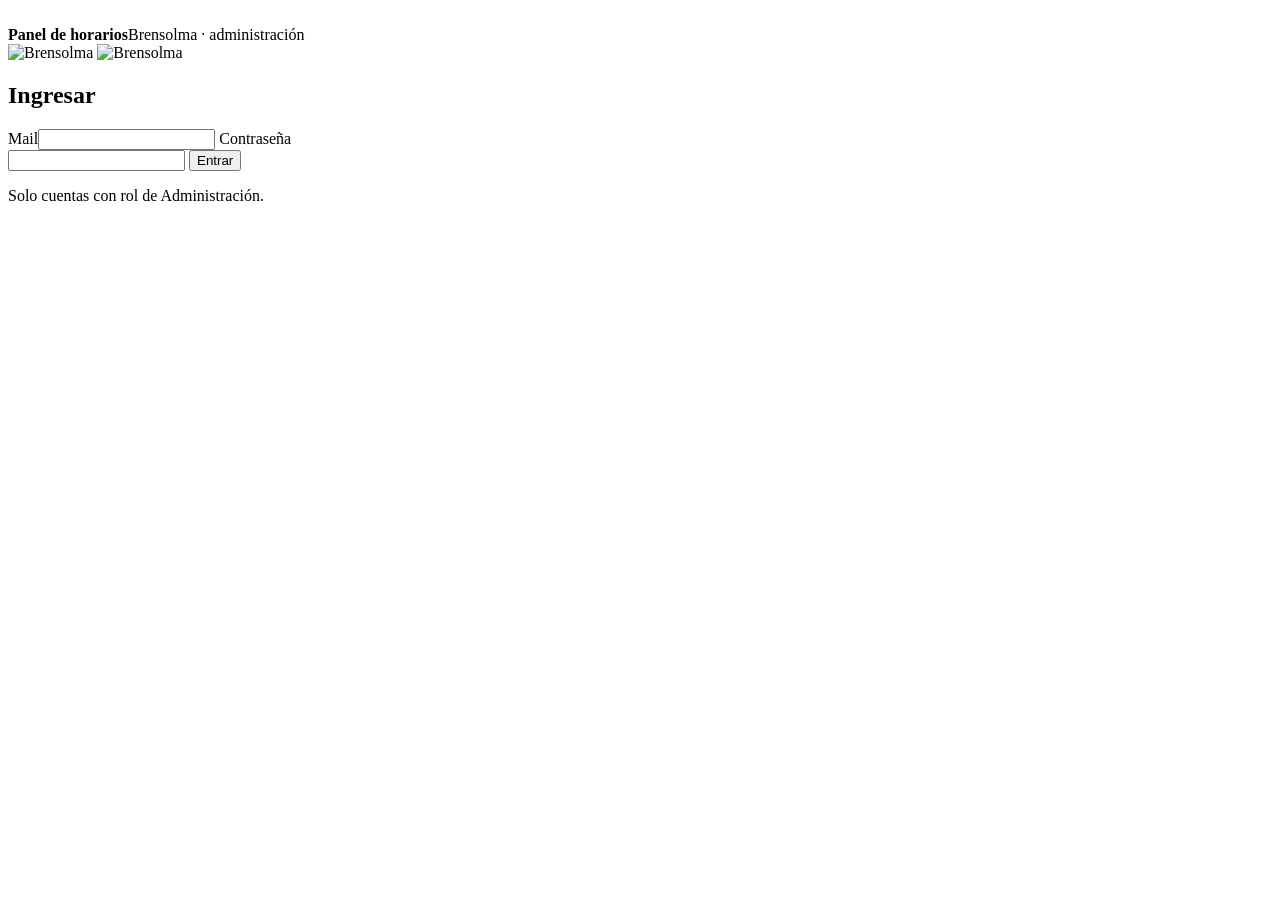
==== admin.html @ cc0cd352 "Agregado de funciones" ====
<!doctype html>
<html lang="es">
<head>
<meta charset="utf-8">
<meta name="viewport" content="width=device-width, initial-scale=1">
<title>Panel de horarios · Brensolma</title>
<meta name="theme-color" content="#ffffff">
<script src="tema.js"></script>
<link rel="icon" href="icono-192.png" type="image/png">
<link rel="stylesheet" href="estilos.css">
</head>
<body>
<header>
  <div class="marca"><img src="casa.png" alt=""><div><strong>Panel de horarios</strong><span>Brensolma · administración</span></div></div>
  <nav><button id="btn-salir" class="chico" type="button" hidden>Salir</button></nav>
</header>
<div id="aviso" class="aviso" hidden></div>

<main class="ancho">
  <div class="tabs" hidden>
    <button class="btn" data-tab="reporte">📊 Reporte</button>
    <button class="btn" data-tab="marcas">✏️ Correcciones</button>
    <button class="btn" data-tab="empleados">👷 Empleados<span id="badge-emp"></span></button>
    <button class="btn" data-tab="viaticos">🧾 Viáticos</button>
    <button class="btn" data-tab="proyectos">📁 Proyectos</button>
    <button class="btn" data-tab="config">⚙️ Configuración</button>
  </div>

  <section id="tab-login">
    <img class="logo-grande solo-claro" style="margin-left:0" src="logo-claro.png" alt="Brensolma">
    <img class="logo-grande solo-oscuro" style="margin-left:0" src="logo-oscuro.png" alt="Brensolma">
    <h1>Ingresar</h1>
    <form id="form-login" style="max-width:380px">
      <label>Mail<input id="email" type="email" required></label>
      <label>Contraseña<input id="pass" type="password" required></label>
      <button class="btn prim" type="submit">Entrar</button>
    </form>
    <p class="nota">Solo cuentas con rol de Administración.</p>
  </section>

  <section id="tab-reporte" hidden>
    <form id="form-reporte" class="fila">
      <label>Desde<input id="desde" type="date" required></label>
      <label>Hasta<input id="hasta" type="date" required></label>
      <label>Empleado<select id="r-empleado" class="sel-empleado" data-todos></select></label>
      <button class="btn prim" type="submit">Ver</button>
      <button class="btn" type="button" id="btn-excel">⬇️ Excel</button>
    </form>
    <div id="resultado" hidden>
      <p id="sin-datos" class="nota" hidden>No hay marcas en ese período.</p>
      <h2>Jornadas</h2>
      <div class="scroll"><table class="tabla">
        <thead><tr><th>Fecha</th><th>Empleado</th><th>Salió casa</th><th>Llegó trabajo</th><th>Salió trabajo</th><th>Llegó casa</th><th>Viaje</th><th>Hs viaje a pagar</th><th>Trabajo (sin almuerzo)</th><th>Extra</th><th>Proyectos / observaciones</th></tr></thead>
        <tbody id="tabla-jornadas"></tbody></table></div>
      <h2>Horas hombre por proyecto</h2>
      <div class="scroll"><table class="tabla"><thead><tr><th>Proyecto</th><th>Total</th><th>Por persona</th></tr></thead>
        <tbody id="tabla-proyectos-horas"></tbody></table></div>
      <h2>Totales por empleado</h2>
      <div class="scroll"><table class="tabla"><thead><tr><th>Empleado</th><th>Días</th><th>Trabajo (sin almuerzo)</th><th>Extra</th><th>Viaje total</th><th>Hs viaje a pagar</th></tr></thead>
        <tbody id="tabla-empleados-tot"></tbody></table></div>
    </div>
  </section>

  <section id="tab-marcas" hidden>
    <form id="form-buscar-marcas" class="fila">
      <label>Fecha<input id="m-fecha" type="date" required></label>
      <label>Empleado<select id="m-empleado" class="sel-empleado" data-todos></select></label>
      <button class="btn prim" type="submit">Ver marcas</button>
    </form>
    <p id="sin-marcas" class="nota" hidden>Sin marcas.</p>
    <div class="scroll"><table class="tabla"><thead><tr><th>Hora</th><th>Empleado</th><th>Marca</th><th>Ubicación</th><th></th></tr></thead>
      <tbody id="tabla-marcas"></tbody></table></div>
    <h2>Agregar una marca olvidada</h2>
    <p class="nota">Usa la fecha y el empleado de arriba. Queda registrado que fue cargada a mano y por qué.</p>
    <form id="form-agregar-marca" class="fila">
      <label>Hora<input id="m-hora" type="time" required></label>
      <label>Marca<select id="m-tipo">
        <option value="salida_casa">🏠 Salió de casa</option><option value="llegada_trabajo">📍 Llegó al trabajo</option>
        <option value="inicio">🔧 Arrancó a trabajar</option><option value="cambio">🔁 Cambió de proyecto</option><option value="fin">✅ Terminó de trabajar</option>
        <option value="salida_trabajo">🚗 Salió del trabajo</option><option value="llegada_casa">🏠 Llegó a casa</option><option value="no_voy_casa">🚫 No volvió a casa</option></select></label>
      <label>Proyecto (si arrancó o cambió)<select id="m-proyecto"></select></label>
      <label>Lugar (si llegó o salió)<input id="m-lugar"></label>
      <label>Motivo<input id="m-motivo" placeholder="Ej. se quedó sin batería" required></label>
      <button class="btn prim" type="submit">Agregar</button>
    </form>
  </section>

  <section id="tab-empleados" hidden>
    <p class="nota">Los empleados se registran solos desde la app. Acá los activás y les cargás la dirección de su casa (solo administración puede cargarla o cambiarla).</p>
    <div class="scroll"><table class="tabla"><thead><tr><th>Empleado</th><th>Estado</th><th>Casa</th><th>DNI (planilla)</th><th>Paga mesas a cuenta</th><th>Planillas</th><th>Rol</th></tr></thead>
      <tbody id="tabla-empleados"></tbody></table></div>
  </section>

  <section id="tab-viaticos" hidden>
    <form id="form-viaticos" class="fila">
      <label>Semana (cualquier día)<input id="v-fecha" type="date" required></label>
      <button class="btn prim" type="submit">Ver</button>
    </form>
    <div class="scroll"><table class="tabla"><thead><tr><th>Empleado</th><th>Almuerzos</th><th>Otros</th><th>Total</th><th>Comprobantes</th><th></th></tr></thead>
      <tbody id="tabla-viaticos"></tbody></table></div>
    <h2>Planillas mensuales</h2>
    <form id="form-mensuales" class="fila">
      <label>Mes<input id="m-mes" type="month" required></label>
      <button class="btn prim" type="submit">Ver</button>
    </form>
    <div class="scroll"><table class="tabla"><thead><tr><th>Empleado</th><th>Planilla</th><th></th></tr></thead>
      <tbody id="tabla-mensuales"></tbody></table></div>
    <h2>Detalle de la semana</h2>
    <div class="scroll"><table class="tabla"><thead><tr><th>Día</th><th>Empleado</th><th>Tipo</th><th>Planilla</th><th>Ticket</th><th>Proyecto</th><th>Descripción</th><th>Foto</th></tr></thead>
      <tbody id="tabla-viaticos-det"></tbody></table></div>
  </section>

  <section id="tab-proyectos" hidden>
    <form id="form-proyecto" class="fila">
      <label>Proyecto (nº o nombre)<input id="p-nombre" required placeholder="P-2045"></label>
      <label>Cliente<input id="p-cliente" placeholder="YPF"></label>
      <button class="btn prim" type="submit">Agregar</button>
    </form>
    <p class="nota">¿Muchos de una vez? Subí un Excel con las columnas <b>Proyecto</b>, <b>Cliente</b> y, si querés, <b>Dirección</b> o <b>Coordenadas</b>.
      Los que ya existen se actualizan.
      <button type="button" class="btn peq" id="btn-importar">📥 Importar Excel</button>
      <button type="button" class="btn peq" id="btn-modelo">Bajar modelo</button>
      <input type="file" id="archivo-proyectos" accept=".xlsx,.xls,.csv" hidden></p>
    <input id="buscar-proyectos" type="search" placeholder="🔎 Buscar proyecto o cliente…" style="max-width:420px;margin-bottom:10px">
    <div class="scroll"><table class="tabla"><thead><tr><th>Proyecto</th><th>Cliente</th><th>Dirección</th><th></th></tr></thead>
      <tbody id="tabla-proyectos"></tbody></table></div>
  </section>

  <section id="tab-config" hidden>
    <h2>Apariencia (en esta compu)</h2>
    <div class="selector-tema" style="max-width:420px" role="group" aria-label="Tema">
      <button type="button" data-tema="auto">Automático</button>
      <button type="button" data-tema="claro">☀️ Claro</button>
      <button type="button" data-tema="oscuro">🌙 Oscuro</button>
    </div>
    <form id="form-config" style="max-width:520px">
      <h2>Brensolma</h2>
      <div class="fila"><label>Latitud<input id="c-lat" inputmode="decimal"></label><label>Longitud<input id="c-lng" inputmode="decimal"></label></div>
      <p><button type="button" class="btn" id="btn-ubic-bsm">📍 Usar mi ubicación actual (estando en Brensolma)</button></p>
      <label>Radio de Brensolma (m)<input id="c-radioBrensolmaM" type="number"></label>
      <label>Radio de la casa (m)<input id="c-radioCasaM" type="number"></label>
      <h2>Horas</h2>
      <label>Jornada normal con almuerzo incluido (min) — lo que pase es extra<input id="c-jornadaMin" type="number"></label>
      <label>Almuerzo que se descuenta de las horas trabajadas (min)<input id="c-almuerzoMin" type="number"></label>
      <label>Viaje incluido en el sueldo por día (min)<input id="c-viajeIncluidoMin" type="number"></label>
      <label>El excedente de viaje se paga cada (min)<input id="c-bloqueViajeMin" type="number"></label>
      <label>…como (horas)<input id="c-horasPorBloque" type="number" step="0.25"></label>
      <label>Bloque incompleto<select id="c-redondeo"><option value="abajo">No cuenta (solo bloques completos)</option><option value="arriba">Cuenta como bloque entero</option></select></label>
      <button class="btn prim" type="submit">Guardar</button>
    </form>
  </section>
</main>
<dialog id="dlg-casa">
  <h2 id="casa-titulo">Casa</h2>
  <p class="nota">Escribí la dirección (calle, número y localidad) o pegá las coordenadas de Google Maps (mantené apretado sobre la casa y copiá los números).</p>
  <div class="fila">
    <label>Dirección o coordenadas<input id="casa-dir" placeholder="Ej. Pasco 1234, Remedios de Escalada"></label>
    <button id="casa-buscar" type="button" class="btn">Buscar</button>
  </div>
  <div id="casa-resultados"></div>
  <p class="nota">Abrí "ver en el mapa" y revisá que el punto caiga en el lugar correcto. Si queda corrido, pegá las coordenadas exactas.</p>
  <div class="fila">
    <button id="casa-guardar" type="button" class="btn prim" disabled>Guardar casa</button>
    <button id="casa-cancelar" type="button" class="btn">Cancelar</button>
  </div>
</dialog>
<script src="config.js"></script>
<script type="module" src="admin.js"></script>
</body>
</html>
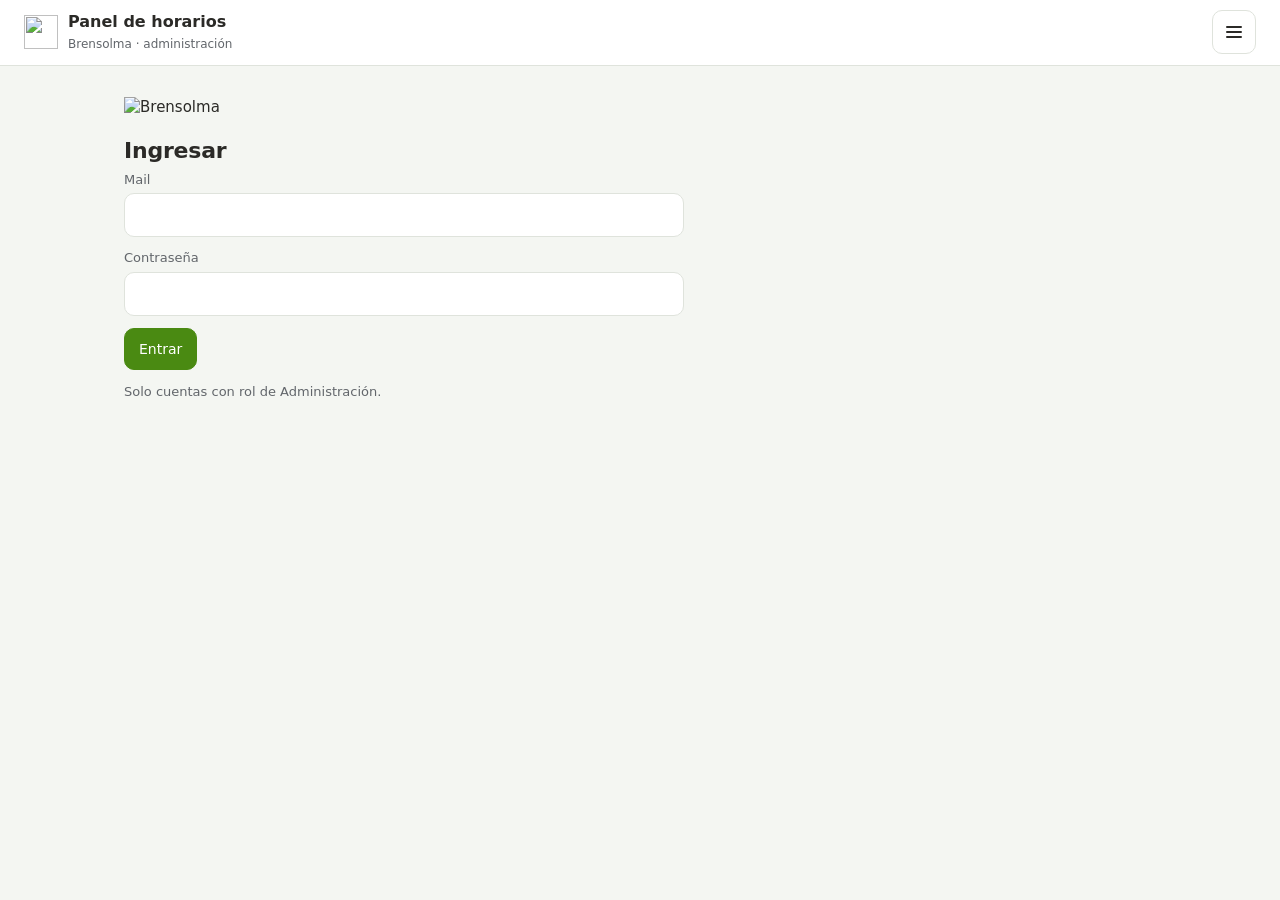
==== commit 5748b54f: "Nuevo panel Admin" ====
--- a/admin.html
+++ b/admin.html
@@ -7,96 +7,200 @@
 <meta name="theme-color" content="#ffffff">
 <script src="tema.js"></script>
 <link rel="icon" href="icono-192.png" type="image/png">
-<link rel="stylesheet" href="estilos.css">
+<link rel="stylesheet" href="admin.css">
 </head>
 <body>
-<header>
-  <div class="marca"><img src="casa.png" alt=""><div><strong>Panel de horarios</strong><span>Brensolma · administración</span></div></div>
-  <nav><button id="btn-salir" class="chico" type="button" hidden>Salir</button></nav>
+<header class="cab">
+  <a class="marca" href="#/"><img src="casa.png" alt=""><div><strong>Panel de horarios</strong><span>Brensolma · administración</span></div></a>
+  <button id="btn-menu" class="btn-menu" type="button" aria-label="Menú" aria-expanded="false" hidden>
+    <svg width="22" height="22" viewBox="0 0 22 22" fill="none" stroke="currentColor" stroke-width="2" stroke-linecap="round"><path d="M4 6h14M4 11h14M4 16h14"/></svg>
+  </button>
+  <nav id="menu" class="menu" hidden>
+    <a href="#/proyectos"><svg width="20" height="20" viewBox="0 0 20 20" fill="none" stroke="currentColor" stroke-width="1.8" stroke-linejoin="round"><path d="M3 6h5l2 2h7v9H3z"/></svg><div>Proyectos<small>Agregar, importar Excel, direcciones</small></div></a>
+    <a href="#/direcciones"><svg width="20" height="20" viewBox="0 0 20 20" fill="none" stroke="currentColor" stroke-width="1.8" stroke-linecap="round"><path d="M10 18s6-5.3 6-10a6 6 0 1 0-12 0c0 4.7 6 10 6 10z"/><circle cx="10" cy="8" r="2"/></svg><div>Direcciones<small>Casas de los empleados y Brensolma</small></div></a>
+    <a href="#/reporte"><svg width="20" height="20" viewBox="0 0 20 20" fill="none" stroke="currentColor" stroke-width="1.8" stroke-linecap="round"><path d="M3 17V9M8 17V4M13 17v-6M18 17V7"/></svg><div>Reporte general<small>Horas por proyecto y por persona</small></div></a>
+    <a href="#/viaticos"><svg width="20" height="20" viewBox="0 0 20 20" fill="none" stroke="currentColor" stroke-width="1.8" stroke-linejoin="round"><path d="M5 2h10v16l-2.5-1.5L10 18l-2.5-1.5L5 18z"/><path d="M8 7h4M8 10h4"/></svg><div>Viáticos de todos<small>Semana y planillas mensuales</small></div></a>
+    <a href="#/config"><svg width="20" height="20" viewBox="0 0 20 20" fill="none" stroke="currentColor" stroke-width="1.8"><circle cx="10" cy="10" r="2.5"/><path d="M10 2v3M10 15v3M2 10h3M15 10h3M4.3 4.3l2.1 2.1M13.6 13.6l2.1 2.1M4.3 15.7l2.1-2.1M13.6 6.4l2.1-2.1"/></svg><div>Configuración<small>Horas, radios, tema</small></div></a>
+    <hr>
+    <button id="btn-salir" type="button">Salir</button>
+  </nav>
 </header>
 <div id="aviso" class="aviso" hidden></div>
 
-<main class="ancho">
-  <div class="tabs" hidden>
-    <button class="btn" data-tab="reporte">📊 Reporte</button>
-    <button class="btn" data-tab="marcas">✏️ Correcciones</button>
-    <button class="btn" data-tab="empleados">👷 Empleados<span id="badge-emp"></span></button>
-    <button class="btn" data-tab="viaticos">🧾 Viáticos</button>
-    <button class="btn" data-tab="proyectos">📁 Proyectos</button>
-    <button class="btn" data-tab="config">⚙️ Configuración</button>
-  </div>
-
-  <section id="tab-login">
-    <img class="logo-grande solo-claro" style="margin-left:0" src="logo-claro.png" alt="Brensolma">
-    <img class="logo-grande solo-oscuro" style="margin-left:0" src="logo-oscuro.png" alt="Brensolma">
+<main>
+  <!-- Ingreso -->
+  <section id="v-login" class="vista angosta">
+    <img class="logo-grande solo-claro" src="logo-claro.png" alt="Brensolma">
+    <img class="logo-grande solo-oscuro" src="logo-oscuro.png" alt="Brensolma">
     <h1>Ingresar</h1>
-    <form id="form-login" style="max-width:380px">
-      <label>Mail<input id="email" type="email" required></label>
-      <label>Contraseña<input id="pass" type="password" required></label>
+    <form id="form-login">
+      <label>Mail<input id="email" type="email" autocomplete="username" required></label>
+      <label>Contraseña<input id="pass" type="password" autocomplete="current-password" required></label>
       <button class="btn prim" type="submit">Entrar</button>
     </form>
     <p class="nota">Solo cuentas con rol de Administración.</p>
   </section>
 
-  <section id="tab-reporte" hidden>
+  <!-- Inicio: empleados -->
+  <section id="v-empleados" class="vista" hidden>
+    <h1>Empleados</h1>
+    <p class="sub">Tocá un empleado para ver sus horarios, viáticos y datos.</p>
+    <div class="barra">
+      <input id="buscar-emp" class="buscar" type="search" placeholder="Buscar empleado">
+      <div class="filtros" role="group" aria-label="Filtro">
+        <button type="button" class="filtro" data-filtro="todos" aria-pressed="true">Todos</button>
+        <button type="button" class="filtro" data-filtro="trabajando" aria-pressed="false">Trabajando hoy</button>
+        <button type="button" class="filtro" data-filtro="pendientes" aria-pressed="false">Pendientes</button>
+      </div>
+    </div>
+    <div id="lista-emp"></div>
+  </section>
+
+  <!-- Un empleado -->
+  <section id="v-empleado" class="vista" hidden>
+    <a class="volver" href="#/">‹ Empleados</a>
+    <div class="cab-emp"><div id="e-av" class="av grande"></div><div><h1 id="e-nombre"></h1><p id="e-sub" class="sub"></p></div></div>
+    <div class="tabs" role="tablist">
+      <button type="button" data-tab="resumen" aria-selected="true">Resumen</button>
+      <button type="button" data-tab="horarios" aria-selected="false">Horarios</button>
+      <button type="button" data-tab="viaticos" aria-selected="false">Viáticos</button>
+      <button type="button" data-tab="datos" aria-selected="false">Datos</button>
+    </div>
+
+    <div id="t-resumen" class="tab">
+      <div class="cols">
+        <div class="carta"><h3 id="r-mes-titulo">Este mes</h3><div id="r-numeros" class="numeros"></div>
+          <h3 class="sep">Hoy</h3><div id="r-hoy"></div></div>
+        <div class="carta"><h3>Viáticos</h3><div id="r-viaticos"></div>
+          <h3 class="sep">Datos</h3><div id="r-datos"></div></div>
+      </div>
+    </div>
+
+    <div id="t-horarios" class="tab" hidden>
+      <form id="form-e-jornadas" class="fila">
+        <label>Desde<input id="e-desde" type="date" required></label>
+        <label>Hasta<input id="e-hasta" type="date" required></label>
+        <button class="btn prim" type="submit">Ver</button>
+        <button class="btn" type="button" id="e-excel">Descargar Excel</button>
+      </form>
+      <div id="e-totales" class="numeros"></div>
+      <div class="scroll"><table class="tabla"><thead><tr><th>Fecha</th><th>Salió casa</th><th>Llegó trabajo</th><th>Salió trabajo</th><th>Llegó casa</th><th>Viaje</th><th>Hs viaje a pagar</th><th>Trabajo (sin almuerzo)</th><th>Extra</th><th>Proyectos / observaciones</th></tr></thead>
+        <tbody id="e-jornadas"></tbody></table></div>
+
+      <h2>Marcas de un día</h2>
+      <form id="form-e-marcas" class="fila">
+        <label>Fecha<input id="e-fecha" type="date" required></label>
+        <button class="btn" type="submit">Ver marcas</button>
+      </form>
+      <div class="scroll"><table class="tabla"><thead><tr><th>Hora</th><th>Marca</th><th>Ubicación</th><th></th></tr></thead>
+        <tbody id="e-marcas"></tbody></table></div>
+      <h2>Agregar una marca olvidada</h2>
+      <p class="nota">Se carga en la fecha de arriba. Queda registrado que fue cargada a mano y por qué.</p>
+      <form id="form-e-agregar" class="fila">
+        <label>Hora<input id="a-hora" type="time" required></label>
+        <label>Marca<select id="a-tipo"></select></label>
+        <label>Proyecto (si arrancó o cambió)<select id="a-proyecto"></select></label>
+        <label>Lugar (si llegó o salió)<input id="a-lugar"></label>
+        <label>Motivo<input id="a-motivo" placeholder="Ej. se quedó sin batería" required></label>
+        <button class="btn prim" type="submit">Agregar</button>
+      </form>
+    </div>
+
+    <div id="t-viaticos" class="tab" hidden>
+      <form id="form-e-semana" class="fila">
+        <label>Semana (cualquier día)<input id="e-semana" type="date" required></label>
+        <button class="btn prim" type="submit">Ver</button>
+        <button class="btn" type="button" id="e-bajar-semanal">Descargar planilla semanal</button>
+      </form>
+      <div class="scroll"><table class="tabla"><thead><tr><th>Día</th><th>Tipo</th><th>Planilla</th><th>Monto</th><th>Proyecto</th><th>Descripción</th><th>Comprobante</th></tr></thead>
+        <tbody id="e-gastos"></tbody></table></div>
+      <h2>Planilla mensual</h2>
+      <form id="form-e-mes" class="fila">
+        <label>Mes<input id="e-mes" type="month" required></label>
+        <button class="btn prim" type="submit">Ver</button>
+        <button class="btn" type="button" id="e-bajar-mensual">Descargar planilla mensual</button>
+      </form>
+      <div class="scroll"><table class="tabla"><thead><tr><th>Día</th><th>Tipo</th><th>Monto</th><th>Descripción</th><th>Comprobante</th></tr></thead>
+        <tbody id="e-gastos-mes"></tbody></table></div>
+    </div>
+
+    <div id="t-datos" class="tab" hidden>
+      <div class="carta angosta" id="e-datos"></div>
+    </div>
+  </section>
+
+  <!-- Menú: proyectos -->
+  <section id="v-proyectos" class="vista" hidden>
+    <a class="volver" href="#/">‹ Empleados</a>
+    <h1>Proyectos</h1>
+    <form id="form-proyecto" class="fila">
+      <label>Proyecto (nº o nombre)<input id="p-nombre" required placeholder="20260303-1066"></label>
+      <label>Cliente<input id="p-cliente" placeholder="YPF"></label>
+      <button class="btn prim" type="submit">Agregar</button>
+    </form>
+    <p class="nota">¿Muchos de una vez? Subí un Excel con las columnas <b>Proyecto</b>, <b>Cliente</b> y, si querés, <b>Dirección</b> o <b>Coordenadas</b>. Los que ya existen se actualizan.</p>
+    <div class="fila">
+      <button type="button" class="btn" id="btn-importar">Importar Excel</button>
+      <button type="button" class="btn" id="btn-modelo">Bajar modelo</button>
+      <input type="file" id="archivo-proyectos" accept=".xlsx,.xls,.csv" hidden>
+    </div>
+    <input id="buscar-proyectos" class="buscar" type="search" placeholder="Buscar proyecto o cliente">
+    <div class="scroll"><table class="tabla"><thead><tr><th>Proyecto</th><th>Cliente</th><th>Dirección</th><th></th></tr></thead>
+      <tbody id="tabla-proyectos"></tbody></table></div>
+  </section>
+
+  <!-- Menú: direcciones -->
+  <section id="v-direcciones" class="vista" hidden>
+    <a class="volver" href="#/">‹ Empleados</a>
+    <h1>Direcciones</h1>
+    <h2>Brensolma</h2>
+    <form id="form-brensolma" class="fila">
+      <label>Latitud<input id="c-lat" inputmode="decimal"></label>
+      <label>Longitud<input id="c-lng" inputmode="decimal"></label>
+      <button type="button" class="btn" id="btn-ubic-bsm">Usar mi ubicación (estando en Brensolma)</button>
+      <button class="btn prim" type="submit">Guardar</button>
+    </form>
+    <p class="nota" id="bsm-mapa"></p>
+    <h2>Casas de los empleados</h2>
+    <p class="nota">Solo administración puede cargar o cambiar la casa de cada uno.</p>
+    <div class="scroll"><table class="tabla"><thead><tr><th>Empleado</th><th>Casa</th><th></th></tr></thead>
+      <tbody id="tabla-casas"></tbody></table></div>
+  </section>
+
+  <!-- Menú: reporte general -->
+  <section id="v-reporte" class="vista" hidden>
+    <a class="volver" href="#/">‹ Empleados</a>
+    <h1>Reporte general</h1>
     <form id="form-reporte" class="fila">
       <label>Desde<input id="desde" type="date" required></label>
       <label>Hasta<input id="hasta" type="date" required></label>
-      <label>Empleado<select id="r-empleado" class="sel-empleado" data-todos></select></label>
+      <label>Empleado<select id="r-empleado"></select></label>
       <button class="btn prim" type="submit">Ver</button>
-      <button class="btn" type="button" id="btn-excel">⬇️ Excel</button>
+      <button class="btn" type="button" id="btn-excel">Descargar Excel</button>
     </form>
     <div id="resultado" hidden>
       <p id="sin-datos" class="nota" hidden>No hay marcas en ese período.</p>
-      <h2>Jornadas</h2>
-      <div class="scroll"><table class="tabla">
-        <thead><tr><th>Fecha</th><th>Empleado</th><th>Salió casa</th><th>Llegó trabajo</th><th>Salió trabajo</th><th>Llegó casa</th><th>Viaje</th><th>Hs viaje a pagar</th><th>Trabajo (sin almuerzo)</th><th>Extra</th><th>Proyectos / observaciones</th></tr></thead>
-        <tbody id="tabla-jornadas"></tbody></table></div>
       <h2>Horas hombre por proyecto</h2>
       <div class="scroll"><table class="tabla"><thead><tr><th>Proyecto</th><th>Total</th><th>Por persona</th></tr></thead>
         <tbody id="tabla-proyectos-horas"></tbody></table></div>
       <h2>Totales por empleado</h2>
       <div class="scroll"><table class="tabla"><thead><tr><th>Empleado</th><th>Días</th><th>Trabajo (sin almuerzo)</th><th>Extra</th><th>Viaje total</th><th>Hs viaje a pagar</th></tr></thead>
         <tbody id="tabla-empleados-tot"></tbody></table></div>
-    </div>
-  </section>
-
-  <section id="tab-marcas" hidden>
-    <form id="form-buscar-marcas" class="fila">
-      <label>Fecha<input id="m-fecha" type="date" required></label>
-      <label>Empleado<select id="m-empleado" class="sel-empleado" data-todos></select></label>
-      <button class="btn prim" type="submit">Ver marcas</button>
-    </form>
-    <p id="sin-marcas" class="nota" hidden>Sin marcas.</p>
-    <div class="scroll"><table class="tabla"><thead><tr><th>Hora</th><th>Empleado</th><th>Marca</th><th>Ubicación</th><th></th></tr></thead>
-      <tbody id="tabla-marcas"></tbody></table></div>
-    <h2>Agregar una marca olvidada</h2>
-    <p class="nota">Usa la fecha y el empleado de arriba. Queda registrado que fue cargada a mano y por qué.</p>
-    <form id="form-agregar-marca" class="fila">
-      <label>Hora<input id="m-hora" type="time" required></label>
-      <label>Marca<select id="m-tipo">
-        <option value="salida_casa">🏠 Salió de casa</option><option value="llegada_trabajo">📍 Llegó al trabajo</option>
-        <option value="inicio">🔧 Arrancó a trabajar</option><option value="cambio">🔁 Cambió de proyecto</option><option value="fin">✅ Terminó de trabajar</option>
-        <option value="salida_trabajo">🚗 Salió del trabajo</option><option value="llegada_casa">🏠 Llegó a casa</option><option value="no_voy_casa">🚫 No volvió a casa</option></select></label>
-      <label>Proyecto (si arrancó o cambió)<select id="m-proyecto"></select></label>
-      <label>Lugar (si llegó o salió)<input id="m-lugar"></label>
-      <label>Motivo<input id="m-motivo" placeholder="Ej. se quedó sin batería" required></label>
-      <button class="btn prim" type="submit">Agregar</button>
-    </form>
-  </section>
-
-  <section id="tab-empleados" hidden>
-    <p class="nota">Los empleados se registran solos desde la app. Acá los activás y les cargás la dirección de su casa (solo administración puede cargarla o cambiarla).</p>
-    <div class="scroll"><table class="tabla"><thead><tr><th>Empleado</th><th>Estado</th><th>Casa</th><th>DNI (planilla)</th><th>Paga mesas a cuenta</th><th>Planillas</th><th>Rol</th></tr></thead>
-      <tbody id="tabla-empleados"></tbody></table></div>
-  </section>
-
-  <section id="tab-viaticos" hidden>
+      <h2>Jornadas</h2>
+      <div class="scroll"><table class="tabla"><thead><tr><th>Fecha</th><th>Empleado</th><th>Salió casa</th><th>Llegó trabajo</th><th>Salió trabajo</th><th>Llegó casa</th><th>Viaje</th><th>Hs viaje a pagar</th><th>Trabajo (sin almuerzo)</th><th>Extra</th><th>Proyectos / observaciones</th></tr></thead>
+        <tbody id="tabla-jornadas"></tbody></table></div>
+    </div>
+  </section>
+
+  <!-- Menú: viáticos de todos -->
+  <section id="v-viaticos" class="vista" hidden>
+    <a class="volver" href="#/">‹ Empleados</a>
+    <h1>Viáticos de todos</h1>
     <form id="form-viaticos" class="fila">
       <label>Semana (cualquier día)<input id="v-fecha" type="date" required></label>
       <button class="btn prim" type="submit">Ver</button>
     </form>
-    <div class="scroll"><table class="tabla"><thead><tr><th>Empleado</th><th>Almuerzos</th><th>Otros</th><th>Total</th><th>Comprobantes</th><th></th></tr></thead>
+    <div class="scroll"><table class="tabla"><thead><tr><th>Empleado</th><th>Almuerzos</th><th>Estacionamiento</th><th>Total semanal</th><th>Comprobantes</th><th></th></tr></thead>
       <tbody id="tabla-viaticos"></tbody></table></div>
     <h2>Planillas mensuales</h2>
     <form id="form-mensuales" class="fila">
@@ -106,41 +210,26 @@
     <div class="scroll"><table class="tabla"><thead><tr><th>Empleado</th><th>Planilla</th><th></th></tr></thead>
       <tbody id="tabla-mensuales"></tbody></table></div>
     <h2>Detalle de la semana</h2>
-    <div class="scroll"><table class="tabla"><thead><tr><th>Día</th><th>Empleado</th><th>Tipo</th><th>Planilla</th><th>Ticket</th><th>Proyecto</th><th>Descripción</th><th>Foto</th></tr></thead>
+    <div class="scroll"><table class="tabla"><thead><tr><th>Día</th><th>Empleado</th><th>Tipo</th><th>Planilla</th><th>Monto</th><th>Proyecto</th><th>Descripción</th><th>Comprobante</th></tr></thead>
       <tbody id="tabla-viaticos-det"></tbody></table></div>
   </section>
 
-  <section id="tab-proyectos" hidden>
-    <form id="form-proyecto" class="fila">
-      <label>Proyecto (nº o nombre)<input id="p-nombre" required placeholder="P-2045"></label>
-      <label>Cliente<input id="p-cliente" placeholder="YPF"></label>
-      <button class="btn prim" type="submit">Agregar</button>
-    </form>
-    <p class="nota">¿Muchos de una vez? Subí un Excel con las columnas <b>Proyecto</b>, <b>Cliente</b> y, si querés, <b>Dirección</b> o <b>Coordenadas</b>.
-      Los que ya existen se actualizan.
-      <button type="button" class="btn peq" id="btn-importar">📥 Importar Excel</button>
-      <button type="button" class="btn peq" id="btn-modelo">Bajar modelo</button>
-      <input type="file" id="archivo-proyectos" accept=".xlsx,.xls,.csv" hidden></p>
-    <input id="buscar-proyectos" type="search" placeholder="🔎 Buscar proyecto o cliente…" style="max-width:420px;margin-bottom:10px">
-    <div class="scroll"><table class="tabla"><thead><tr><th>Proyecto</th><th>Cliente</th><th>Dirección</th><th></th></tr></thead>
-      <tbody id="tabla-proyectos"></tbody></table></div>
-  </section>
-
-  <section id="tab-config" hidden>
+  <!-- Menú: configuración -->
+  <section id="v-config" class="vista angosta" hidden>
+    <a class="volver" href="#/">‹ Empleados</a>
+    <h1>Configuración</h1>
     <h2>Apariencia (en esta compu)</h2>
-    <div class="selector-tema" style="max-width:420px" role="group" aria-label="Tema">
+    <div class="selector-tema" role="group" aria-label="Tema">
       <button type="button" data-tema="auto">Automático</button>
-      <button type="button" data-tema="claro">☀️ Claro</button>
-      <button type="button" data-tema="oscuro">🌙 Oscuro</button>
-    </div>
-    <form id="form-config" style="max-width:520px">
-      <h2>Brensolma</h2>
-      <div class="fila"><label>Latitud<input id="c-lat" inputmode="decimal"></label><label>Longitud<input id="c-lng" inputmode="decimal"></label></div>
-      <p><button type="button" class="btn" id="btn-ubic-bsm">📍 Usar mi ubicación actual (estando en Brensolma)</button></p>
+      <button type="button" data-tema="claro">Claro</button>
+      <button type="button" data-tema="oscuro">Oscuro</button>
+    </div>
+    <form id="form-config">
+      <h2>Ubicación</h2>
       <label>Radio de Brensolma (m)<input id="c-radioBrensolmaM" type="number"></label>
       <label>Radio de la casa (m)<input id="c-radioCasaM" type="number"></label>
       <h2>Horas</h2>
-      <label>Jornada normal con almuerzo incluido (min) — lo que pase es extra<input id="c-jornadaMin" type="number"></label>
+      <label>Jornada normal con almuerzo incluido (min). Lo que pase es extra<input id="c-jornadaMin" type="number"></label>
       <label>Almuerzo que se descuenta de las horas trabajadas (min)<input id="c-almuerzoMin" type="number"></label>
       <label>Viaje incluido en el sueldo por día (min)<input id="c-viajeIncluidoMin" type="number"></label>
       <label>El excedente de viaje se paga cada (min)<input id="c-bloqueViajeMin" type="number"></label>
@@ -150,6 +239,7 @@
     </form>
   </section>
 </main>
+
 <dialog id="dlg-casa">
   <h2 id="casa-titulo">Casa</h2>
   <p class="nota">Escribí la dirección (calle, número y localidad) o pegá las coordenadas de Google Maps (mantené apretado sobre la casa y copiá los números).</p>
@@ -160,7 +250,7 @@
   <div id="casa-resultados"></div>
   <p class="nota">Abrí "ver en el mapa" y revisá que el punto caiga en el lugar correcto. Si queda corrido, pegá las coordenadas exactas.</p>
   <div class="fila">
-    <button id="casa-guardar" type="button" class="btn prim" disabled>Guardar casa</button>
+    <button id="casa-guardar" type="button" class="btn prim" disabled>Guardar</button>
     <button id="casa-cancelar" type="button" class="btn">Cancelar</button>
   </div>
 </dialog>
--- a/admin.css
+++ b/admin.css
@@ -0,0 +1,111 @@
+/* Panel de administración (independiente de la app de los técnicos). */
+:root{--verde:#4a8a12;--verde-marca:#78be20;--verde-suave:#eaf4df;--verde-oscuro:#2f5e0a;--ambar:#9a5d07;--ambar-suave:#fdf1dc;
+  --rojo:#c0392b;--fondo:#f4f6f2;--carta:#fff;--texto:#2b2a27;--suave:#62666b;--borde:#dfe3dc;--linea:#eef0ec;--gris-suave:#eef0ec;color-scheme:light}
+@media (prefers-color-scheme:dark){:root:not([data-tema=claro]){--fondo:#121511;--carta:#1c211a;--texto:#ecefe9;--suave:#a3aa9f;--borde:#2f372c;--linea:#262d24;
+  --verde:#5f9e22;--verde-suave:#263420;--verde-oscuro:#b6e08a;--ambar:#f0b55a;--ambar-suave:#3a2c14;--gris-suave:#262d24;color-scheme:dark}}
+[data-tema=oscuro]{--fondo:#121511;--carta:#1c211a;--texto:#ecefe9;--suave:#a3aa9f;--borde:#2f372c;--linea:#262d24;
+  --verde:#5f9e22;--verde-suave:#263420;--verde-oscuro:#b6e08a;--ambar:#f0b55a;--ambar-suave:#3a2c14;--gris-suave:#262d24;color-scheme:dark}
+.solo-oscuro{display:none}
+[data-tema=oscuro] .solo-oscuro{display:block}[data-tema=oscuro] .solo-claro{display:none}
+@media (prefers-color-scheme:dark){:root:not([data-tema=claro]) .solo-oscuro{display:block}:root:not([data-tema=claro]) .solo-claro{display:none}}
+
+*{box-sizing:border-box}
+body{margin:0;font:15px/1.45 "Inter",system-ui,-apple-system,"Segoe UI",Roboto,sans-serif;background:var(--fondo);color:var(--texto);-webkit-font-smoothing:antialiased}
+a{color:var(--verde)}
+.cab{position:sticky;top:0;z-index:5;display:flex;align-items:center;justify-content:space-between;gap:12px;padding:10px 24px;background:var(--carta);box-shadow:0 1px 0 var(--borde)}
+.marca{display:flex;align-items:center;gap:10px;color:var(--texto);text-decoration:none}
+.marca img{width:34px;height:34px;object-fit:contain}
+.marca strong{display:block;font-size:16px}.marca span{font-size:12px;color:var(--suave)}
+.btn-menu{width:44px;height:44px;border:1px solid var(--borde);border-radius:10px;background:var(--carta);color:var(--texto);display:grid;place-items:center;cursor:pointer}
+.menu{position:absolute;right:24px;top:62px;width:290px;background:var(--carta);border:1px solid var(--borde);border-radius:12px;box-shadow:0 12px 32px #0000001f;padding:6px}
+.menu a,.menu button{display:flex;gap:12px;align-items:center;width:100%;padding:12px;border-radius:8px;color:var(--texto);text-decoration:none;font:inherit;font-size:14px;background:none;border:0;text-align:left;cursor:pointer}
+.menu a:hover,.menu button:hover{background:var(--fondo)}
+.menu svg{color:var(--suave);flex:none}.menu small{display:block;color:var(--suave);font-size:12px}
+.menu hr{border:0;border-top:1px solid var(--borde);margin:6px}
+
+main{max-width:1080px;margin:0 auto;padding:24px}
+.angosta{max-width:560px}
+h1{font-size:22px;margin:0 0 4px;letter-spacing:-.01em}
+h2{font-size:15px;margin:28px 0 10px}
+h3{font-size:15px;margin:0 0 12px}h3.sep{margin-top:20px}
+.sub{color:var(--suave);margin:0 0 16px;font-size:14px}
+.nota{color:var(--suave);font-size:13px}
+.alerta{color:var(--rojo);font-size:12px}
+.logo-grande{height:64px;margin:8px 0 16px}
+
+label{display:block;font-size:13px;color:var(--suave);flex:1 1 160px}
+input,select{display:block;width:100%;margin-top:4px;padding:10px 12px;font:inherit;font-size:15px;border:1px solid var(--borde);border-radius:10px;background:var(--carta);color:var(--texto)}
+input[type=checkbox]{display:inline;width:auto;margin:0 8px 0 0}
+.fila{display:flex;flex-wrap:wrap;gap:8px;align-items:end;margin-bottom:12px}
+form:not(.fila) label{margin-bottom:12px}
+.btn{padding:10px 14px;border-radius:10px;border:1px solid var(--borde);background:var(--carta);color:var(--texto);font:inherit;font-size:14px;cursor:pointer;min-height:42px}
+.btn.prim{background:var(--verde);border-color:var(--verde);color:#fff}
+.btn.peq{padding:6px 10px;font-size:13px;min-height:0}
+.btn:disabled{opacity:.5;cursor:default}
+.aviso{position:sticky;top:72px;z-index:6;max-width:1032px;margin:10px auto 0;padding:12px 14px;border-radius:12px;background:#2f6fb0;color:#fff;font-weight:600;box-shadow:0 8px 24px #0002}
+.aviso.ok{background:var(--verde)}.aviso.error{background:var(--rojo)}
+
+/* lista de empleados */
+.barra{display:flex;gap:8px;flex-wrap:wrap;margin-bottom:8px}
+.buscar{flex:1;min-width:220px;margin:0 0 12px;padding-left:38px;background:var(--carta) url("data:image/svg+xml,%3Csvg xmlns='http://www.w3.org/2000/svg' width='18' height='18' fill='none' stroke='%2362666b' stroke-width='2' stroke-linecap='round'%3E%3Ccircle cx='8' cy='8' r='6'/%3E%3Cpath d='m13 13 4 4'/%3E%3C/svg%3E") 12px center no-repeat}
+.barra .buscar{margin:0}
+.filtros{display:flex;gap:8px;flex-wrap:wrap}
+.filtro{padding:9px 14px;border:1px solid var(--borde);border-radius:999px;background:var(--carta);font:inherit;font-size:14px;color:var(--suave);cursor:pointer}
+.filtro[aria-pressed=true]{background:var(--verde);border-color:var(--verde);color:#fff}
+.grupo{font-size:12px;letter-spacing:.06em;text-transform:uppercase;color:var(--suave);margin:20px 0 8px;font-weight:600}
+.grilla{display:grid;grid-template-columns:repeat(auto-fill,minmax(300px,1fr));gap:10px}
+.emp{display:flex;align-items:center;gap:12px;background:var(--carta);border:1px solid var(--borde);border-radius:12px;padding:14px 16px;min-height:72px;color:var(--texto);text-decoration:none}
+.emp:hover{border-color:var(--verde-marca)}
+.emp .info{flex:1;min-width:0}.emp b{display:block;font-weight:600}.emp small{display:block;color:var(--suave);font-size:13px}
+.emp .estado{display:inline-block;margin-top:6px}
+.chev{color:var(--suave);font-size:20px;opacity:.6}
+.av{width:40px;height:40px;border-radius:50%;background:var(--verde-suave);color:var(--verde-oscuro);display:grid;place-items:center;font-weight:600;font-size:14px;flex:none}
+.av.grande{width:52px;height:52px;font-size:18px}
+.estado{font-size:12px;padding:3px 8px;border-radius:999px;background:var(--gris-suave);color:var(--suave)}
+.estado.trab{background:var(--verde-suave);color:var(--verde-oscuro)}
+.estado.pend{background:var(--ambar-suave);color:var(--ambar)}
+.vacio{color:var(--suave);padding:24px;text-align:center;background:var(--carta);border:1px dashed var(--borde);border-radius:12px}
+
+/* un empleado */
+.volver{display:inline-flex;gap:6px;color:var(--verde);font-weight:500;margin-bottom:12px;font-size:14px;text-decoration:none}
+.cab-emp{display:flex;align-items:center;gap:14px;margin-bottom:12px}.cab-emp .sub{margin:0}
+.tabs{display:flex;gap:4px;border-bottom:1px solid var(--borde);margin-bottom:16px;overflow-x:auto}
+.tabs button{padding:10px 14px;font:inherit;font-size:14px;color:var(--suave);background:none;border:0;border-bottom:2px solid transparent;cursor:pointer;white-space:nowrap}
+.tabs button[aria-selected=true]{color:var(--texto);border-color:var(--verde);font-weight:600}
+.cols{display:grid;grid-template-columns:1fr 1fr;gap:16px}
+.carta{background:var(--carta);border:1px solid var(--borde);border-radius:12px;padding:16px}
+.dato{display:flex;justify-content:space-between;align-items:center;gap:12px;padding:9px 0;border-top:1px solid var(--linea);font-size:14px}
+.dato:first-child{border-top:0}
+.dato>span:first-child{color:var(--suave)}
+.dato .valor{text-align:right}
+.numeros{display:grid;grid-template-columns:repeat(auto-fit,minmax(110px,1fr));gap:8px;margin-bottom:12px}
+.numeros div{background:var(--fondo);border-radius:10px;padding:10px}
+.numeros b{display:block;font-size:20px}.numeros small{color:var(--suave);font-size:12px}
+.lista-hoy{width:100%;border-collapse:collapse;font-size:14px}
+.lista-hoy td{padding:8px 0;border-top:1px solid var(--linea);vertical-align:top}.lista-hoy td:first-child{width:64px;color:var(--suave)}
+.campo{padding:12px 0;border-top:1px solid var(--linea)}.campo:first-child{border-top:0}
+.campo>span{display:block;font-size:13px;color:var(--suave);margin-bottom:6px}
+.campo label{color:var(--texto);font-size:14px;display:flex;align-items:center;margin-top:8px}
+
+.scroll{overflow:auto;max-width:100%;border:1px solid var(--borde);border-radius:10px;background:var(--carta)}
+.tabla{width:100%;border-collapse:collapse;font-size:14px}
+.tabla th,.tabla td{border-bottom:1px solid var(--linea);padding:9px 10px;text-align:left;vertical-align:top}
+.tabla th{position:sticky;top:0;background:var(--carta);font-size:12px;font-weight:500;color:var(--suave)}
+.tabla tr:last-child td{border-bottom:0}
+.tabla small{color:var(--suave)}
+
+.selector-tema{display:flex;gap:8px;margin-bottom:8px}
+.selector-tema button{flex:1;padding:10px;border:1px solid var(--borde);border-radius:10px;background:var(--carta);color:var(--texto);font:inherit;cursor:pointer}
+.selector-tema button[aria-pressed=true]{border-color:var(--verde);background:var(--verde-suave);color:var(--verde-oscuro);font-weight:600}
+
+dialog{border:0;border-radius:16px;padding:20px;width:min(92vw,520px);background:var(--carta);color:var(--texto);box-shadow:0 20px 60px #0004}
+dialog::backdrop{background:#0006}
+dialog h2{margin-top:0}
+.resultado{padding:8px 0;border-top:1px solid var(--linea);font-size:14px}
+
+@media (max-width:700px){
+  main{padding:16px}.cab{padding:10px 16px}.cols{grid-template-columns:1fr}
+  .menu{right:16px;left:16px;width:auto}.aviso{margin:10px 16px 0}
+}
+#e-totales div{background:var(--carta);border:1px solid var(--borde)}
+.campo .fila{margin:0;align-items:center}
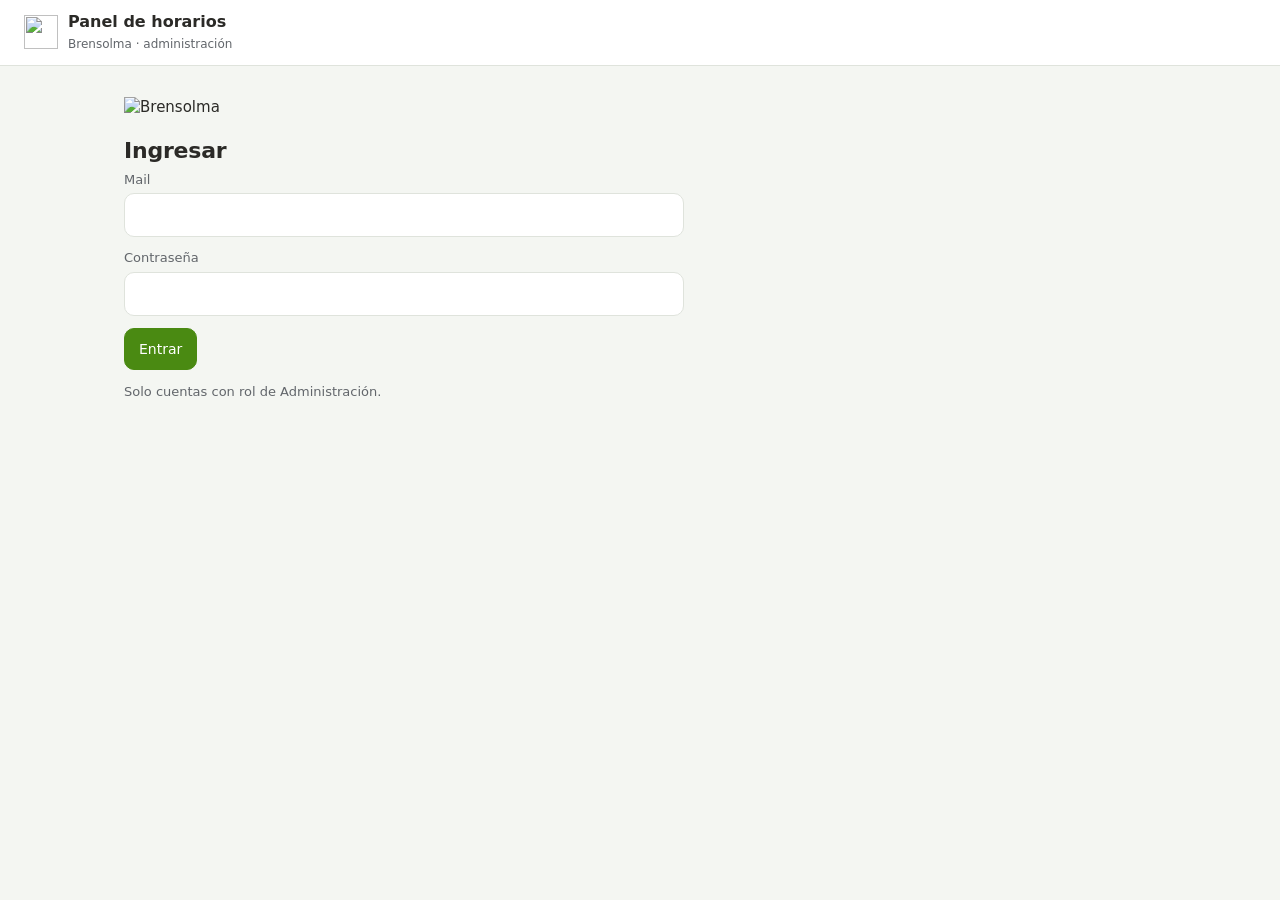
==== commit 603f0837: "arreglo" ====
--- a/admin.html
+++ b/admin.html
@@ -82,9 +82,10 @@
         <label>Hasta<input id="e-hasta" type="date" required></label>
         <button class="btn prim" type="submit">Ver</button>
         <button class="btn" type="button" id="e-excel">Descargar Excel</button>
+        <button class="btn" type="button" id="e-agenda">Agenda (formato Claudia)</button>
       </form>
       <div id="e-totales" class="numeros"></div>
-      <div class="scroll"><table class="tabla"><thead><tr><th>Fecha</th><th>Salió casa</th><th>Llegó trabajo</th><th>Salió trabajo</th><th>Llegó casa</th><th>Viaje</th><th>Hs viaje a pagar</th><th>Trabajo (sin almuerzo)</th><th>Extra</th><th>Proyectos / observaciones</th></tr></thead>
+      <div class="scroll"><table class="tabla"><thead><tr><th>Fecha</th><th>Salió casa</th><th>Llegó trabajo</th><th>Salió trabajo</th><th>Llegó casa</th><th>Viaje</th><th>Adic. x viaje</th><th>Trabajadas</th><th>Extras 50%</th><th>No trab.</th><th>Proyectos / observaciones</th></tr></thead>
         <tbody id="e-jornadas"></tbody></table></div>
 
       <h2>Marcas de un día</h2>
@@ -177,17 +178,19 @@
       <label>Empleado<select id="r-empleado"></select></label>
       <button class="btn prim" type="submit">Ver</button>
       <button class="btn" type="button" id="btn-excel">Descargar Excel</button>
-    </form>
+      <button class="btn" type="button" id="btn-agenda">Agenda de horarios (una hoja por persona)</button>
+    </form>
+    <p class="nota">La agenda se arma con las mismas columnas que la de Claudia y queda guardada en Dropbox, en la carpeta Horarios. Para el período de pago usá del 21 al 20.</p>
     <div id="resultado" hidden>
       <p id="sin-datos" class="nota" hidden>No hay marcas en ese período.</p>
       <h2>Horas hombre por proyecto</h2>
       <div class="scroll"><table class="tabla"><thead><tr><th>Proyecto</th><th>Total</th><th>Por persona</th></tr></thead>
         <tbody id="tabla-proyectos-horas"></tbody></table></div>
       <h2>Totales por empleado</h2>
-      <div class="scroll"><table class="tabla"><thead><tr><th>Empleado</th><th>Días</th><th>Trabajo (sin almuerzo)</th><th>Extra</th><th>Viaje total</th><th>Hs viaje a pagar</th></tr></thead>
+      <div class="scroll"><table class="tabla"><thead><tr><th>Empleado</th><th>Días</th><th>Trabajadas</th><th>Extras 50%</th><th>Viaje total</th><th>Adic. x viaje</th><th>No trab.</th></tr></thead>
         <tbody id="tabla-empleados-tot"></tbody></table></div>
       <h2>Jornadas</h2>
-      <div class="scroll"><table class="tabla"><thead><tr><th>Fecha</th><th>Empleado</th><th>Salió casa</th><th>Llegó trabajo</th><th>Salió trabajo</th><th>Llegó casa</th><th>Viaje</th><th>Hs viaje a pagar</th><th>Trabajo (sin almuerzo)</th><th>Extra</th><th>Proyectos / observaciones</th></tr></thead>
+      <div class="scroll"><table class="tabla"><thead><tr><th>Fecha</th><th>Empleado</th><th>Salió casa</th><th>Llegó trabajo</th><th>Salió trabajo</th><th>Llegó casa</th><th>Viaje</th><th>Adic. x viaje</th><th>Trabajadas</th><th>Extras 50%</th><th>No trab.</th><th>Proyectos / observaciones</th></tr></thead>
         <tbody id="tabla-jornadas"></tbody></table></div>
     </div>
   </section>
--- a/admin.css
+++ b/admin.css
@@ -1,4 +1,5 @@
 /* Panel de administración (independiente de la app de los técnicos). */
+[hidden]{display:none!important}
 :root{--verde:#4a8a12;--verde-marca:#78be20;--verde-suave:#eaf4df;--verde-oscuro:#2f5e0a;--ambar:#9a5d07;--ambar-suave:#fdf1dc;
   --rojo:#c0392b;--fondo:#f4f6f2;--carta:#fff;--texto:#2b2a27;--suave:#62666b;--borde:#dfe3dc;--linea:#eef0ec;--gris-suave:#eef0ec;color-scheme:light}
 @media (prefers-color-scheme:dark){:root:not([data-tema=claro]){--fondo:#121511;--carta:#1c211a;--texto:#ecefe9;--suave:#a3aa9f;--borde:#2f372c;--linea:#262d24;
@@ -109,3 +110,4 @@
 }
 #e-totales div{background:var(--carta);border:1px solid var(--borde)}
 .campo .fila{margin:0;align-items:center}
+.campo .fila label{display:block;color:var(--suave);font-size:13px;margin:0}
